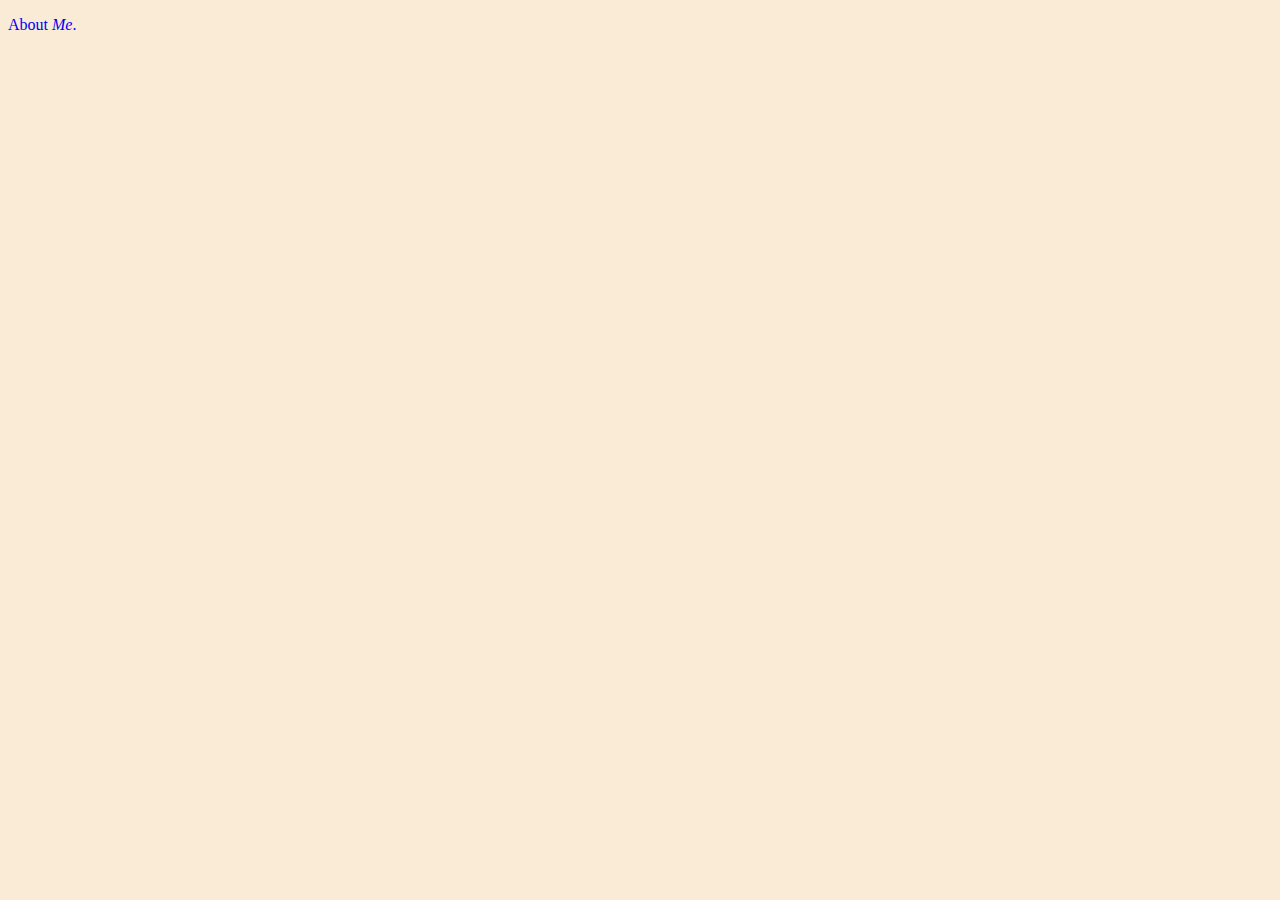
==== Index.html @ 159194ac "files" ====
<!DOCTYPE html>
<html lang="en">
<head>
    <meta charset="UTF-8">
    <meta http-equiv="X-UA-Compatible" content="IE=edge">
    <meta name="viewport" content="width=device-width, initial-scale=1.0">
    <meta name= "keywords" conten="HTML, CSS, X1OS, X1OSLABS, 3HY, !CerUtil">
    <meta name="discription" content= "...">
    <link rel="stylesheet" href="CSS.css">
    <title>Index</title>
</head>
<body>
    <p>
        <a style="text-decoration: none;"href="test.html">
            <p>About <em>Me</em>.</p>
        </a>
    </p>
    
</body>
</html>
---- CSS.css ----
.sidebar {
    background-color:beige;
    border-radius: 20px;
    padding-top: 5px;
    padding-bottom: 10px;
    margin-right: 0px;
    position: none;
    padding-top: 10px;

} h {
    color:rgb(0, 0, 0); 
    font-family: 'Ubuntu', sans-serif;;
    font-weight: bolder;
    font-size: 30px;
    


} button {
    color:rgb(255, 255, 255);
    font-family: 'Segoe UI', Tahoma, Geneva, Verdana, sans-serif;
    border-color: rgb(0, 0, 0);
    background-color: black;
    width:100px;
    height:30px;
    padding-bottom: 3px;
    border-radius: 10px;
    border-width: 0;
    font-weight: normal;
    font-size: large;
    cursor:hand;
    transition: all 0.7s;
    margin-right: 10px;
    float: right;
    cursor: crosshair;
    

} button:hover {
    transition: all 0.7s;
    background-color:rgb(45, 45, 45);
    font-family:'Segoe UI', Tahoma, Geneva, Verdana, sans-serif;
    color:rgb(255, 255, 255);
    width:130px;
    height:30px;
    transition-delay: 0.3s;
} button:active {
    color:rgb(0, 0, 0); 
    background-color: rgb(137, 137, 137);
    transition: all 0.2s;
    font-weight: normal;

} .main_window { 
    width: 900;
    height:500;
    color:aqua;
} .invis { 
    color:transparent;
} body { 
    background-color:antiquewhite
} .imagewidth { 
    padding-left: 20px;;
    padding:0;
    padding-top: 0px;
    padding-left:10px;
    margin:0;


}
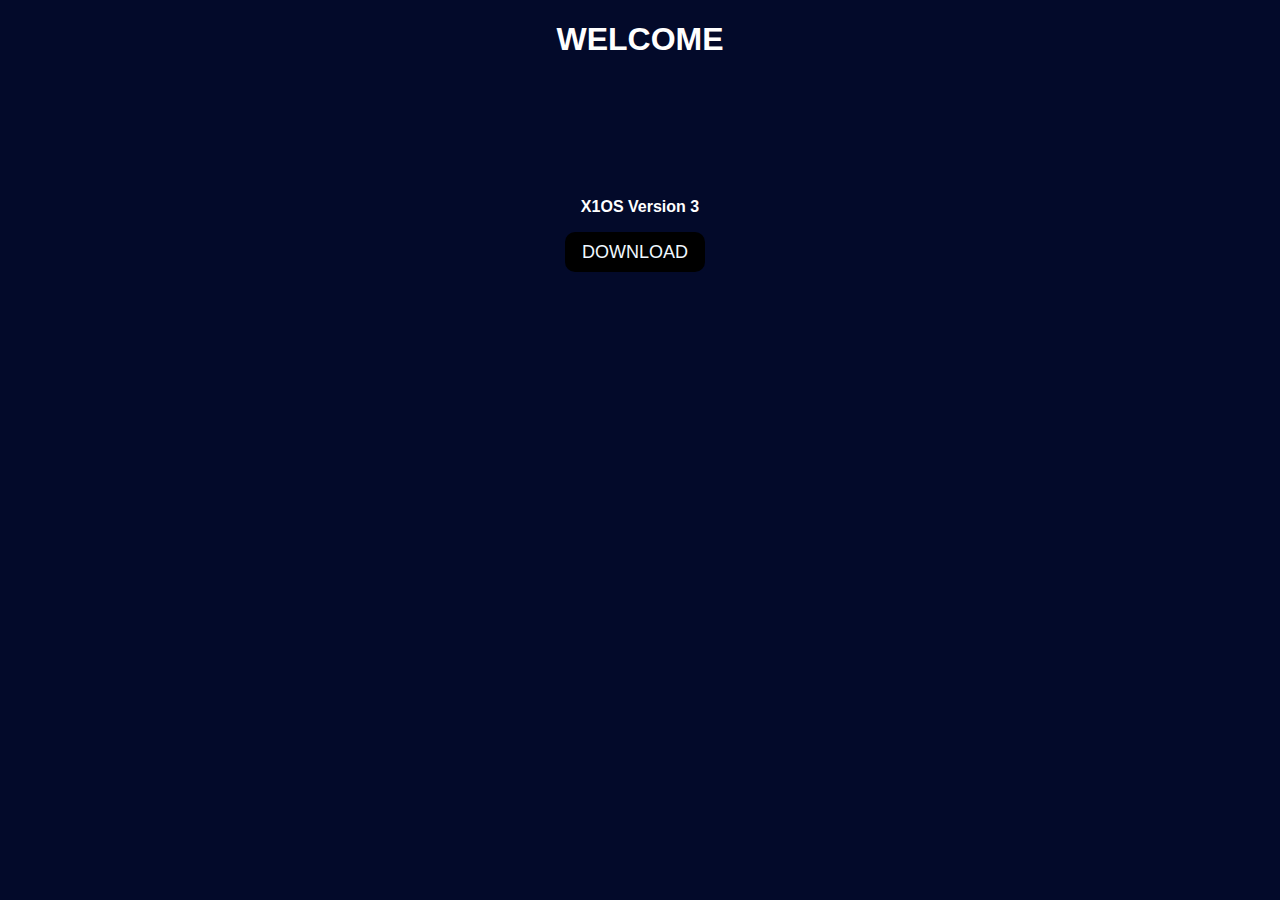
==== commit 67cd3a29: "files" ====
--- a/Index.html
+++ b/Index.html
@@ -4,17 +4,16 @@
     <meta charset="UTF-8">
     <meta http-equiv="X-UA-Compatible" content="IE=edge">
     <meta name="viewport" content="width=device-width, initial-scale=1.0">
-    <meta name= "keywords" conten="HTML, CSS, X1OS, X1OSLABS, 3HY, !CerUtil">
-    <meta name="discription" content= "...">
     <link rel="stylesheet" href="CSS.css">
-    <title>Index</title>
+    <title>X1OS</title>
 </head>
 <body>
-    <p>
-        <a style="text-decoration: none;"href="test.html">
-            <p>About <em>Me</em>.</p>
-        </a>
-    </p>
-    
+    <h1 class="cool_header">
+        WELCOME
+    </h1>
+    <P>X1OS Version 3</P>
+    <button class="buttonpadding">
+        DOWNLOAD
+    </button>
 </body>
 </html>--- a/CSS.css
+++ b/CSS.css
@@ -12,17 +12,13 @@
     font-family: 'Ubuntu', sans-serif;;
     font-weight: bolder;
     font-size: 30px;
-    
-
-
 } button {
     color:rgb(255, 255, 255);
     font-family: 'Segoe UI', Tahoma, Geneva, Verdana, sans-serif;
     border-color: rgb(0, 0, 0);
     background-color: black;
-    width:100px;
-    height:30px;
-    padding-bottom: 3px;
+    width: 140px;
+    height:40px;
     border-radius: 10px;
     border-width: 0;
     font-weight: normal;
@@ -30,23 +26,22 @@
     cursor:hand;
     transition: all 0.7s;
     margin-right: 10px;
-    float: right;
     cursor: crosshair;
     
 
 } button:hover {
     transition: all 0.7s;
-    background-color:rgb(45, 45, 45);
+    background-color:rgb(255, 255, 255);
     font-family:'Segoe UI', Tahoma, Geneva, Verdana, sans-serif;
-    color:rgb(255, 255, 255);
-    width:130px;
-    height:30px;
+    color:rgb(0, 0, 0);
+    width:160px;
+    height:50px;
     transition-delay: 0.3s;
 } button:active {
-    color:rgb(0, 0, 0); 
-    background-color: rgb(137, 137, 137);
+    color:transparent; 
+    background-color: transparent;
     transition: all 0.2s;
-    font-weight: normal;
+    font-weight: bold;
 
 } .main_window { 
     width: 900;
@@ -55,7 +50,10 @@
 } .invis { 
     color:transparent;
 } body { 
-    background-color:antiquewhite
+    background-color:rgb(3, 10, 42); 
+    transition: all 3s;
+    text-align: center;
+    
 } .imagewidth { 
     padding-left: 20px;;
     padding:0;
@@ -64,4 +62,30 @@
     margin:0;
 
 
+} .cool_header { 
+    font-family: 'Segoe UI', Tahoma, Geneva, Verdana, sans-serif;
+    text-align: center;
+    box-shadow: none;
+    font-size:40;
+    color:rgb(255, 255, 255); 
+    font-weight: bolder;
+    transition: all 3s;
+} body:hover { 
+    background-color: rgb(0, 0, 0);
+    transition: all 3s;
+} .cool_header:hover { 
+    color:rgb(92, 92, 92);
+    transition: all 3s;
+} .buttonpadding { 
+    color: aliceblue;
+} p {
+    font-size: 9;
+    color: white;
+    font-family:'Segoe UI', Tahoma, Geneva, Verdana, sans-serif;
+    margin-top: 140px;
+    font-weight: bolder;
+    padding-top: 20;
+} p:hover { 
+    color:rgb(92, 92, 92);
+    transition: all 3s;
 }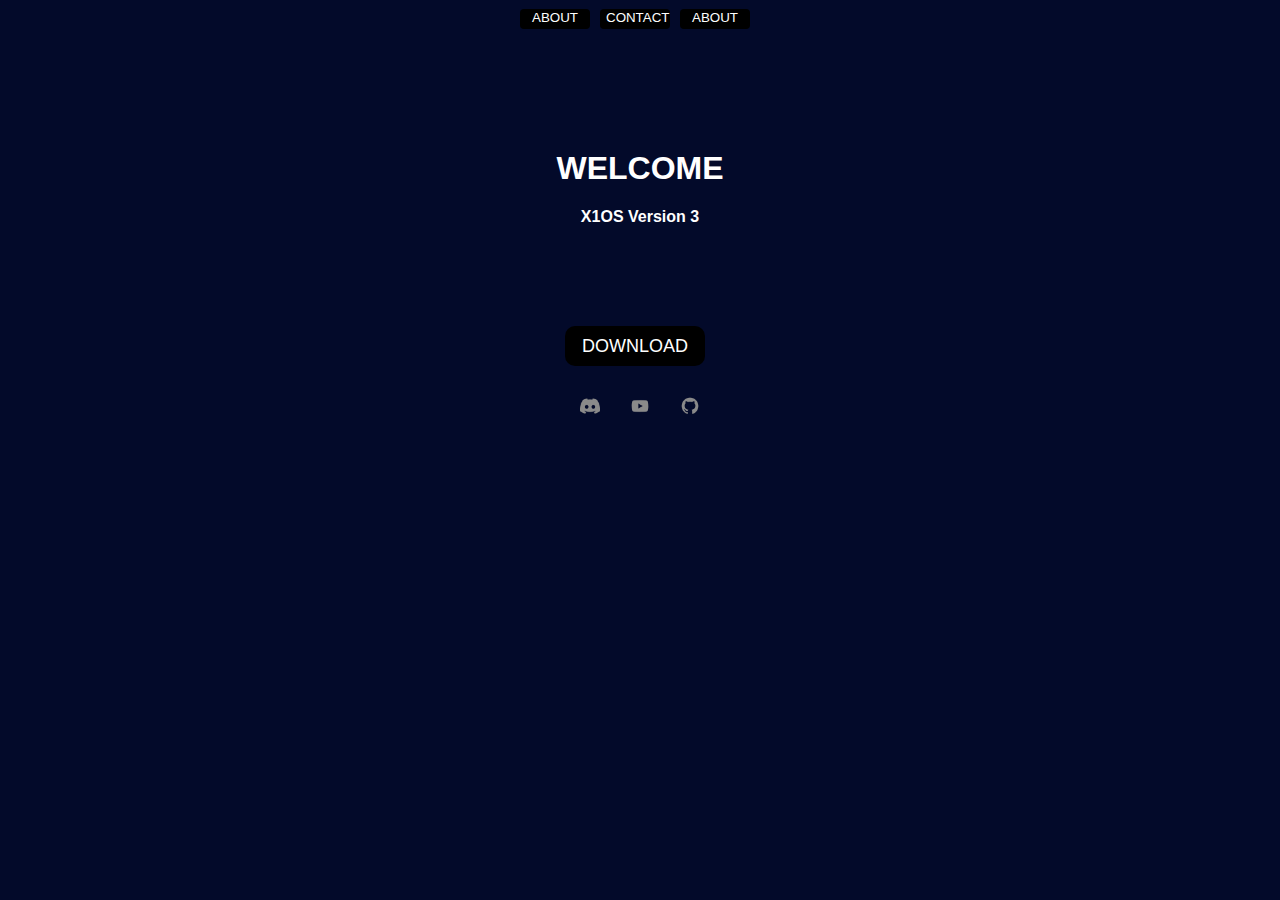
==== commit 1755e7d1: "file" ====
--- a/Index.html
+++ b/Index.html
@@ -1,19 +1,33 @@
 <!DOCTYPE html>
 <html lang="en">
-<head>
-    <meta charset="UTF-8">
-    <meta http-equiv="X-UA-Compatible" content="IE=edge">
-    <meta name="viewport" content="width=device-width, initial-scale=1.0">
-    <link rel="stylesheet" href="CSS.css">
+  <head>
+    <meta charset="UTF-8" />
+    <meta http-equiv="X-UA-Compatible" content="IE=edge" />
+    <meta name="viewport" content="width=device-width, initial-scale=1.0" />
+    <link rel="stylesheet" href="CSS.css" />
     <title>X1OS</title>
-</head>
-<body>
-    <h1 class="cool_header">
-        WELCOME
-    </h1>
-    <P>X1OS Version 3</P>
-    <button class="buttonpadding">
-        DOWNLOAD
-    </button>
-</body>
-</html>+  </head>
+  <body>
+    <div>
+      <p>
+        <button class="button2">
+          ABOUT
+          <button class="button2">
+            CONTACT
+            <button class="button2">
+                ABOUT
+            </button>
+          </button>
+        </button>
+      </p>
+    </div>
+    <h1 class="cool_header">WELCOME</h1>
+    <p style="margin-bottom: 100px;">X1OS Version 3</p>
+    <button class="button1">DOWNLOAD</button>
+    <div style ="bottom: 0%;">
+      <img src="images/Github.png" alt="1" class="image1" />
+      <img src="images/Youtube.png" alt="2" class="image2" />
+      <img src="images/Discord.png" alt="3" class="image3" />
+    </div>
+  </body>
+</html>
--- a/CSS.css
+++ b/CSS.css
@@ -12,7 +12,7 @@
     font-family: 'Ubuntu', sans-serif;;
     font-weight: bolder;
     font-size: 30px;
-} button {
+} .button1 {
     color:rgb(255, 255, 255);
     font-family: 'Segoe UI', Tahoma, Geneva, Verdana, sans-serif;
     border-color: rgb(0, 0, 0);
@@ -27,9 +27,10 @@
     transition: all 0.7s;
     margin-right: 10px;
     cursor: crosshair;
+    margin-bottom:30px;
     
 
-} button:hover {
+} .button1:hover {
     transition: all 0.7s;
     background-color:rgb(255, 255, 255);
     font-family:'Segoe UI', Tahoma, Geneva, Verdana, sans-serif;
@@ -37,7 +38,7 @@
     width:160px;
     height:50px;
     transition-delay: 0.3s;
-} button:active {
+} .button1:active {
     color:transparent; 
     background-color: transparent;
     transition: all 0.2s;
@@ -82,10 +83,64 @@
     font-size: 9;
     color: white;
     font-family:'Segoe UI', Tahoma, Geneva, Verdana, sans-serif;
-    margin-top: 140px;
+    margin-top: 0px;
     font-weight: bolder;
-    padding-top: 20;
 } p:hover { 
     color:rgb(92, 92, 92);
     transition: all 3s;
-}+} .image1 {
+    position: fixed;
+    bottom: 10;
+    left: 50%;
+    transform: translateX(-50%);
+    width: 20px;
+    padding-left: 100px;
+  } .image2 {
+    position: fixed;
+    bottom: 10;
+    left: 50%;
+    transform: translateX(-50%);
+    width: 20px;
+  } .image3 {
+    position: fixed;
+    bottom: 10;
+    left: 50%;
+    transform: translateX(-50%);
+    width: 20px;
+    padding-right: 100px;
+  } .image1:hover { 
+    background-color: transparent;
+    filter: hue-rotate(180deg);
+
+
+
+  } .button2 {
+    color: rgb(255, 255, 255);
+    font-family: 'Segoe UI', Tahoma, Geneva, Verdana, sans-serif;
+    background-color: rgb(0, 0, 0);
+    width: 70px;
+    height: 20px;
+    padding-top: 2;
+    padding-bottom: 3px;
+    border-radius: 4px;
+    border-width: 0;
+    font-weight: normal;
+    font-size: 8;
+    cursor: hand;
+    transition: all 0.7s;
+    margin-right: 10px;
+    margin-bottom: 100px;
+  } .button2:hover {
+    transition: all 0.7s;
+    background-color: white;
+    font-family: 'Segoe UI', Tahoma, Geneva, Verdana, sans-serif;
+    color: rgb(0, 0, 0);
+    width: 90px;
+    height: 20px;
+    transition-delay: 0.2s;
+  } .button2:active {
+    color: rgb(255, 255, 255);
+    background-color: rgb(103, 103, 103);
+    transition: all 0.2s;
+    font-weight: normal;
+  }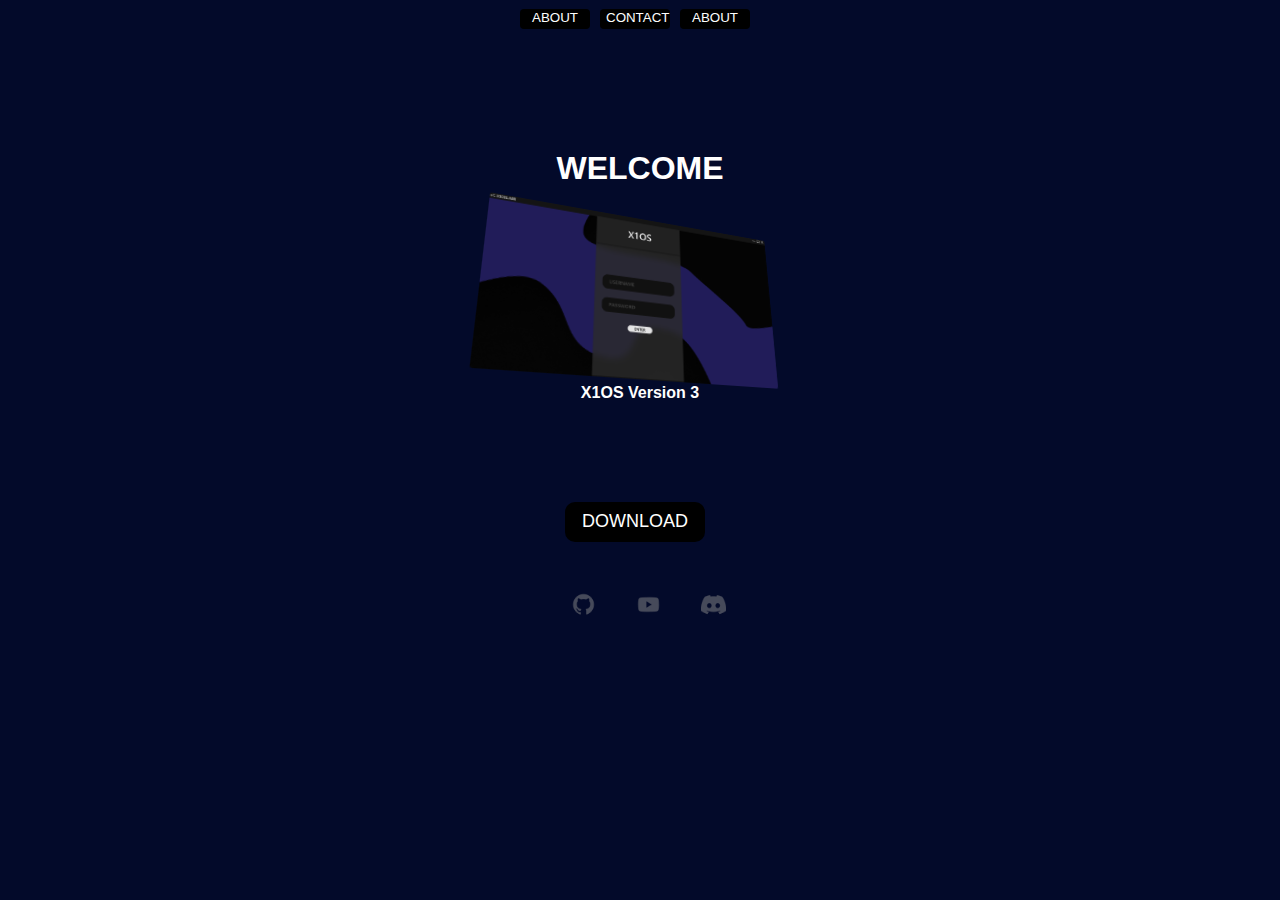
==== commit b8a7a043: "files" ====
--- a/Index.html
+++ b/Index.html
@@ -14,20 +14,25 @@
           ABOUT
           <button class="button2">
             CONTACT
-            <button class="button2">
-                ABOUT
-            </button>
+            <button class="button2">ABOUT</button>
           </button>
         </button>
       </p>
     </div>
     <h1 class="cool_header">WELCOME</h1>
-    <p style="margin-bottom: 100px;">X1OS Version 3</p>
-    <button class="button1">DOWNLOAD</button>
-    <div style ="bottom: 0%;">
-      <img src="images/Github.png" alt="1" class="image1" />
-      <img src="images/Youtube.png" alt="2" class="image2" />
-      <img src="images/Discord.png" alt="3" class="image3" />
+    <div class="cards">
+      <img src="images/PICTURE.png" alt="" class="card" width="300px">
+    </div>
+    <p style="margin-bottom: 100px">X1OS Version 3</p>
+    <a href="images/" down>
+      <button class="button1">
+        DOWNLOAD 
+      </button>
+    </a> 
+    <div class="image-container">
+      <a href="https://github.com/3hy-X1OS?tab=repositories"> <img src="images/Github.png" alt="1" class="image"  /></a>
+      <a href="https://www.youtube.com/channel/UCTRa_QxT0fcqLbFOIygc9pg"> <img src="images/Youtube.png" alt="2" class="image" /></a>
+      <a href=""><img src="images/Discord.png" alt="3" class="image" /> </a>
     </div>
   </body>
 </html>
--- a/CSS.css
+++ b/CSS.css
@@ -1,146 +1,146 @@
 .sidebar {
-    background-color:beige;
-    border-radius: 20px;
-    padding-top: 5px;
-    padding-bottom: 10px;
-    margin-right: 0px;
-    position: none;
-    padding-top: 10px;
-
+  background-color: beige;
+  border-radius: 20px;
+  padding-top: 5px;
+  padding-bottom: 10px;
+  margin-right: 0px;
+  position: none;
+  padding-top: 10px;
 } h {
-    color:rgb(0, 0, 0); 
-    font-family: 'Ubuntu', sans-serif;;
-    font-weight: bolder;
-    font-size: 30px;
-} .button1 {
-    color:rgb(255, 255, 255);
-    font-family: 'Segoe UI', Tahoma, Geneva, Verdana, sans-serif;
-    border-color: rgb(0, 0, 0);
-    background-color: black;
-    width: 140px;
-    height:40px;
-    border-radius: 10px;
-    border-width: 0;
-    font-weight: normal;
-    font-size: large;
-    cursor:hand;
-    transition: all 0.7s;
-    margin-right: 10px;
-    cursor: crosshair;
-    margin-bottom:30px;
+  color: rgb(0, 0, 0);
+  font-family: "Ubuntu", sans-serif;
+  font-weight: bolder;
+  font-size: 30px;
+}.button1 {
+  color: rgb(255, 255, 255);
+  font-family: "Segoe UI", Tahoma, Geneva, Verdana, sans-serif;
+  border-color: rgb(0, 0, 0);
+  background-color: black;
+  width: 140px;
+  height: 40px;
+  border-radius: 10px;
+  border-width: 0;
+  font-weight: normal;
+  font-size: large;
+  cursor: hand;
+  transition: all 0.7s;
+  margin-right: 10px;
+  cursor: crosshair;
+  margin-bottom: 30px;
+}.button1:hover {
+  transition: all 0.7s;
+  background-color: rgb(255, 255, 255);
+  font-family: "Segoe UI", Tahoma, Geneva, Verdana, sans-serif;
+  color: rgb(0, 0, 0);
+  width: 160px;
+  height: 50px;
+  transition-delay: 0.3s;
+  box-shadow: 1px 10px 30px 11px rgba(74, 74, 74, 0.54);
+}.button1:active {
+  color: transparent;
+  background-color: transparent;
+  transition: all 0.2s;
+  font-weight: bold;
+}.main_window {
+  width: 900;
+  height: 500;
+  color: aqua;
+}.invis {
+  color: transparent;
+}body {
+  background-color: rgb(3, 10, 42);
+  transition: all 3s;
+  text-align: center;
+}.imagewidth {
+  padding-left: 20px;
+  padding: 0;
+  padding-top: 0px;
+  padding-left: 10px;
+  margin: 0;
+}.cool_header {
+  font-family: "Segoe UI", Tahoma, Geneva, Verdana, sans-serif;
+  text-align: center;
+  box-shadow: none;
+  font-size: 40;
+  color: rgb(255, 255, 255);
+  font-weight: bolder;
+  transition: all 3s;
+}body:hover {
+  background-color: rgb(0, 0, 0);
+  transition: all 3s;
+}.cool_header:hover {
+  color: rgb(92, 92, 92);
+  transition: all 3s;
+}.buttonpadding {
+  color: aliceblue;
+}p {
+  font-size: 9;
+  color: white;
+  font-family: "Segoe UI", Tahoma, Geneva, Verdana, sans-serif;
+  margin-top: 0px;
+  font-weight: bolder;
+  transition: all 0.9s;
+} p:hover {
+  color: transparent;
+  transition: all 0.9s;
+}.button2 {
+  color: rgb(255, 255, 255);
+  font-family: "Segoe UI", Tahoma, Geneva, Verdana, sans-serif;
+  background-color: rgb(0, 0, 0);
+  width: 70px;
+  height: 20px;
+  padding-top: 2;
+  padding-bottom: 10px;
+  border-radius: 4px;
+  border-width: 0;
+  font-weight: normal;
+  font-size: 8;
+  cursor: hand;
+  transition: all 0.7s;
+  margin-right: 10px;
+  margin-bottom: 100px;
+}.button2:hover {
+  transition: all 0.7s;
+  background-color: white;
+  font-family: "Segoe UI", Tahoma, Geneva, Verdana, sans-serif;
+  color: rgb(0, 0, 0);
+  width: 90px;
+  height: 20px;
+}.button2:active {
+  color: rgb(255, 255, 255);
+  background-color: rgb(103, 103, 103);
+  transition: all 0.2s;
+  font-weight: normal;
+} .image-container {
+    position: fixed;
+    display: flex;
+    justify-content: center;
+    width: 100%;
+} .image {
+  width: 25px;
+  height: 25px;
+  transition: opacity 1s ease;
+  opacity:0.5;
+  transition: all 0.5s;
+  padding: 20px;
+} .image:hover {
+  opacity: 1;
+  transition: all 0.5s;
     
-
-} .button1:hover {
-    transition: all 0.7s;
-    background-color:rgb(255, 255, 255);
-    font-family:'Segoe UI', Tahoma, Geneva, Verdana, sans-serif;
-    color:rgb(0, 0, 0);
-    width:160px;
-    height:50px;
-    transition-delay: 0.3s;
-} .button1:active {
-    color:transparent; 
-    background-color: transparent;
-    transition: all 0.2s;
-    font-weight: bold;
-
-} .main_window { 
-    width: 900;
-    height:500;
-    color:aqua;
-} .invis { 
-    color:transparent;
-} body { 
-    background-color:rgb(3, 10, 42); 
-    transition: all 3s;
-    text-align: center;
-    
-} .imagewidth { 
-    padding-left: 20px;;
-    padding:0;
-    padding-top: 0px;
-    padding-left:10px;
-    margin:0;
-
-
-} .cool_header { 
-    font-family: 'Segoe UI', Tahoma, Geneva, Verdana, sans-serif;
-    text-align: center;
-    box-shadow: none;
-    font-size:40;
-    color:rgb(255, 255, 255); 
-    font-weight: bolder;
-    transition: all 3s;
-} body:hover { 
-    background-color: rgb(0, 0, 0);
-    transition: all 3s;
-} .cool_header:hover { 
-    color:rgb(92, 92, 92);
-    transition: all 3s;
-} .buttonpadding { 
-    color: aliceblue;
-} p {
-    font-size: 9;
-    color: white;
-    font-family:'Segoe UI', Tahoma, Geneva, Verdana, sans-serif;
-    margin-top: 0px;
-    font-weight: bolder;
-} p:hover { 
-    color:rgb(92, 92, 92);
-    transition: all 3s;
-} .image1 {
-    position: fixed;
-    bottom: 10;
-    left: 50%;
-    transform: translateX(-50%);
-    width: 20px;
-    padding-left: 100px;
-  } .image2 {
-    position: fixed;
-    bottom: 10;
-    left: 50%;
-    transform: translateX(-50%);
-    width: 20px;
-  } .image3 {
-    position: fixed;
-    bottom: 10;
-    left: 50%;
-    transform: translateX(-50%);
-    width: 20px;
-    padding-right: 100px;
-  } .image1:hover { 
-    background-color: transparent;
-    filter: hue-rotate(180deg);
-
-
-
-  } .button2 {
-    color: rgb(255, 255, 255);
-    font-family: 'Segoe UI', Tahoma, Geneva, Verdana, sans-serif;
-    background-color: rgb(0, 0, 0);
-    width: 70px;
-    height: 20px;
-    padding-top: 2;
-    padding-bottom: 3px;
-    border-radius: 4px;
-    border-width: 0;
-    font-weight: normal;
-    font-size: 8;
-    cursor: hand;
-    transition: all 0.7s;
-    margin-right: 10px;
-    margin-bottom: 100px;
-  } .button2:hover {
-    transition: all 0.7s;
-    background-color: white;
-    font-family: 'Segoe UI', Tahoma, Geneva, Verdana, sans-serif;
-    color: rgb(0, 0, 0);
-    width: 90px;
-    height: 20px;
-    transition-delay: 0.2s;
-  } .button2:active {
-    color: rgb(255, 255, 255);
-    background-color: rgb(103, 103, 103);
-    transition: all 0.2s;
-    font-weight: normal;
-  }+} .image:active {
+    opacity: 0;
+} .cards {
+  perspective: 500px;
+} .card {
+  background: transparent;
+  border: 2px solid transparent;
+  border-radius: 4px;
+  position: relative;
+  transform: translateZ(10px) rotateX(20deg) rotateY(20deg);
+  transform-style: preserve-3d;
+  will-change: transform;
+  transition: all .5s;
+} .card:hover {
+  transform: translateZ(0px) rotateX(0deg) rotateY(0deg);
+  box-shadow: 1px 10px 30px 11px rgba(50, 37, 122, 0.54);
+}
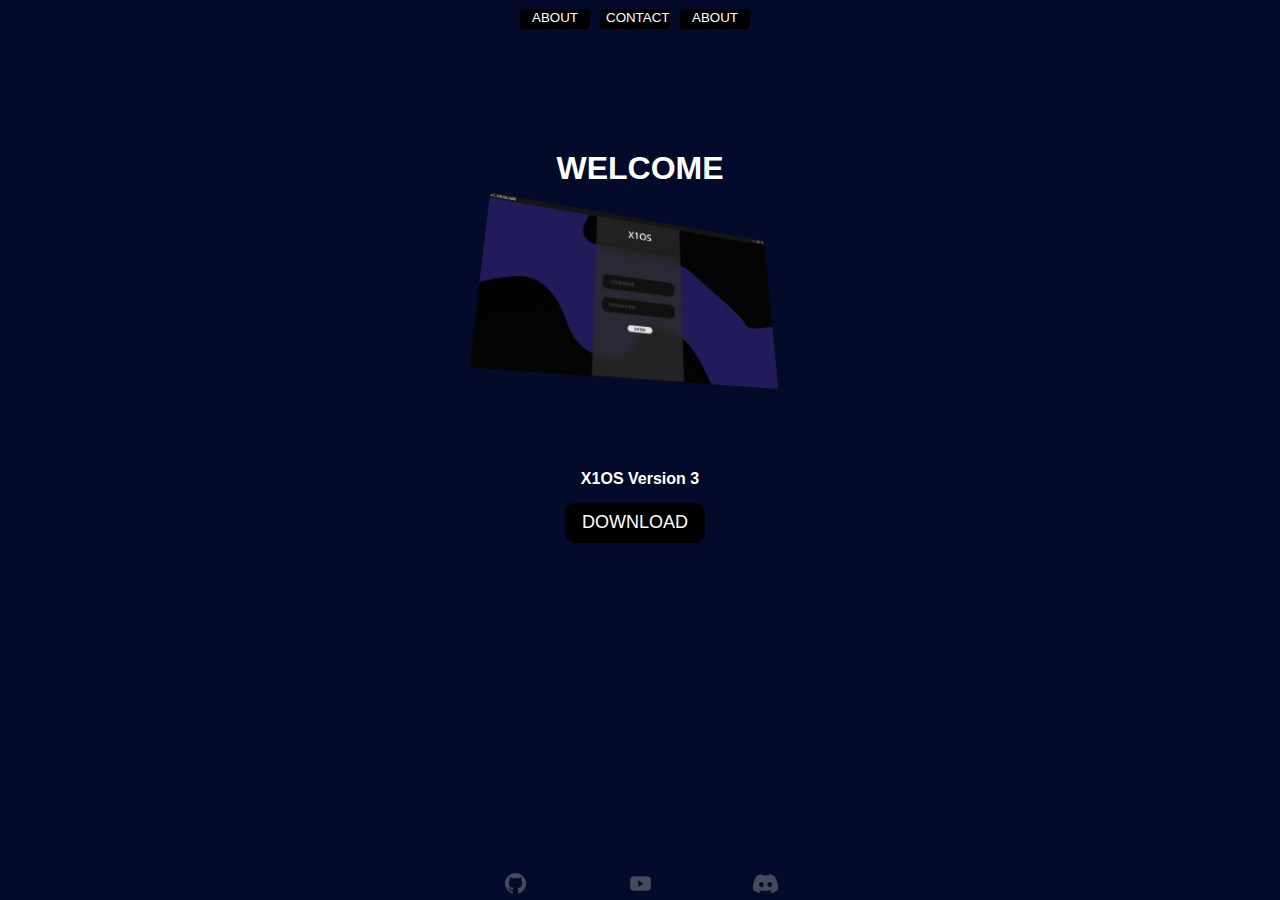
==== commit b3dfe3b0: "file" ====
--- a/Index.html
+++ b/Index.html
@@ -23,8 +23,9 @@
     <div class="cards">
       <img src="images/PICTURE.png" alt="" class="card" width="300px">
     </div>
-    <p style="margin-bottom: 100px">X1OS Version 3</p>
-    <a href="images/" down>
+    <p style="padding-bottom: 70px;"> </p>
+    <p style="margin-bottom: 15px">X1OS Version 3</p>
+    <a href="images/" download>
       <button class="button1">
         DOWNLOAD 
       </button>
--- a/CSS.css
+++ b/CSS.css
@@ -26,7 +26,6 @@
   transition: all 0.7s;
   margin-right: 10px;
   cursor: crosshair;
-  margin-bottom: 30px;
 }.button1:hover {
   transition: all 0.7s;
   background-color: rgb(255, 255, 255);
@@ -111,24 +110,28 @@
   background-color: rgb(103, 103, 103);
   transition: all 0.2s;
   font-weight: normal;
-} .image-container {
-    position: fixed;
-    display: flex;
-    justify-content: center;
-    width: 100%;
+}.image-container {
+  position: fixed;
+  bottom: 0;
+  left: 50%;
+  transform: translateX(-50%);
+  display: flex;
+  justify-content: center;
+  align-items: center;
+  width: 100%;
 } .image {
   width: 25px;
   height: 25px;
   transition: opacity 1s ease;
-  opacity:0.5;
+  opacity: 0.5;
   transition: all 0.5s;
-  padding: 20px;
+  padding-left: 50px;
+  padding-right: 50px;
 } .image:hover {
   opacity: 1;
   transition: all 0.5s;
-    
 } .image:active {
-    opacity: 0;
+  opacity: 0;
 } .cards {
   perspective: 500px;
 } .card {
